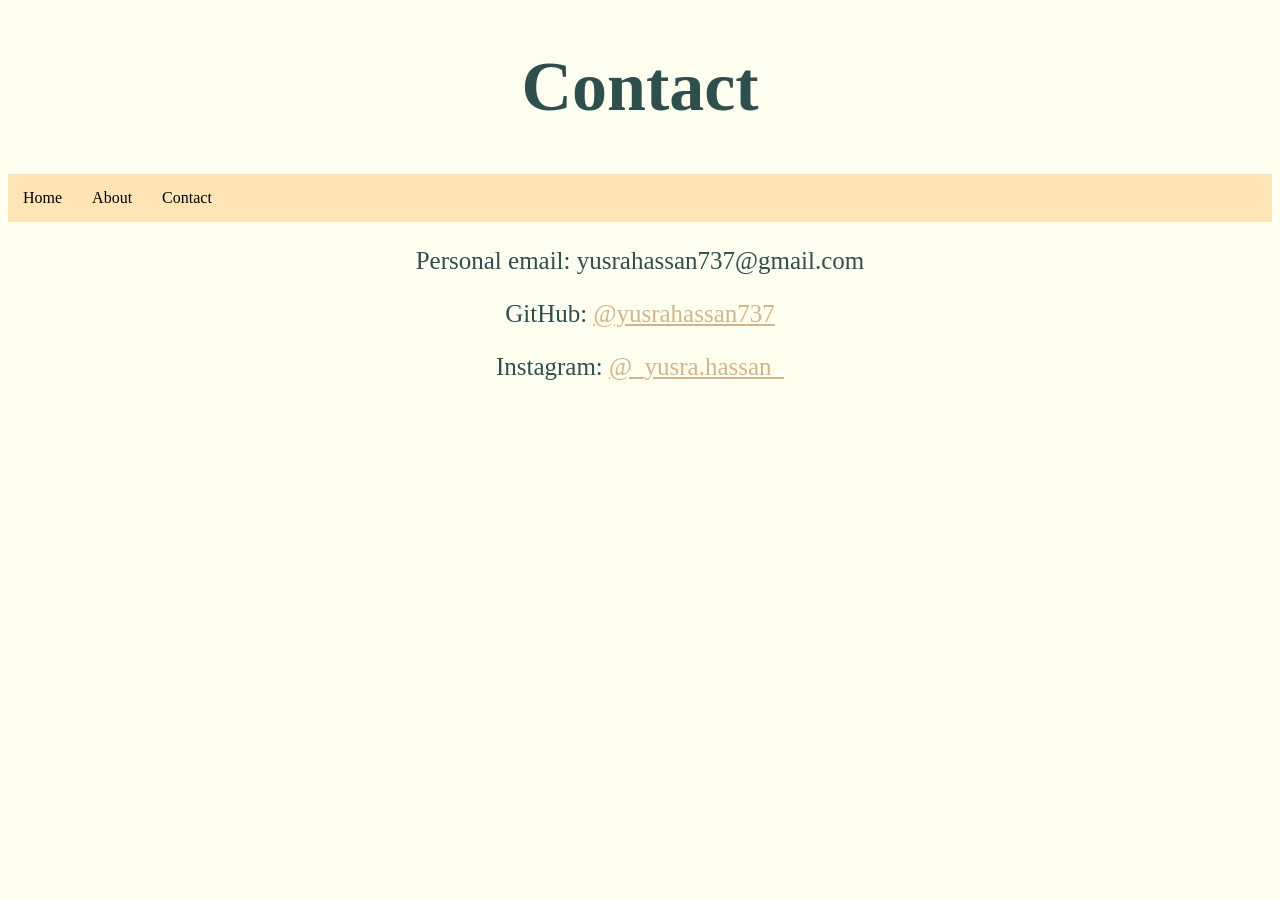
==== contact.html @ f2d0a1b8 "initial commit" ====
<!DOCTYPE html>
<html lang="en-ca">
<head> <!--Setting character set, title and style-->
  <meta charset="UTF-8">
  <meta name="viewport" content="width=device-width, initial-scale=1.0">
  <title>Contact me</title>
  <link rel="stylesheet" href = "style.css">
</head>
<body>
  <h1>Contact</h1>
  <ul> <!--Navigation bar-->
    <li><a href="index.html" title = "Home">Home</a></li>
    <li><a href="about.html" title = "Learn about me">About</a></li>
    <li><a href="contact.html" title = "Contact me">Contact</a></li>
  </ul>
  <div class = "contactInfo">
    <p>Personal email: yusrahassan737@gmail.com</p>
    <p>GitHub: <a style = "color:tan" href = "https://github.com/yusrahassan737" target = "_blank">@yusrahassan737</a></p>
    <p>Instagram: <a style = "color:tan" href = "https://www.instagram.com/_yusra.hassan_/" target = "_blank">@_yusra.hassan_</a></p>
  </div>
</body>
</html>
---- style.css ----
body {
  background-color:ivory;
  color:DarkSlateGrey;
}
h1 {
  font-size:70px;
  text-align:center;
}
ul {
  overflow:hidden;
  background-color:moccasin;
  list-style-type:none;
  padding:0px;
}
li a {
  float:left;
  padding:15px;
  color:black;
  text-decoration:none;
}
li a:hover {
  background-color:tan;
}
.sideIcon {
  float:right;
  padding:0px;
}
p {
  font-size:25px;
  text-align:center;
}
#gallery {
   line-height:0;
   -webkit-column-count:5; /* split it into 5 columns */
   -webkit-column-gap:5px; /* give it a 5px gap between columns */
   -moz-column-count:5;
   -moz-column-gap:5px;
   column-count:5;
   column-gap:5px;
}
#gallery img {
   width: 100% !important;
   height: auto !important;
   margin-bottom:5px; /* to match column gap */
}
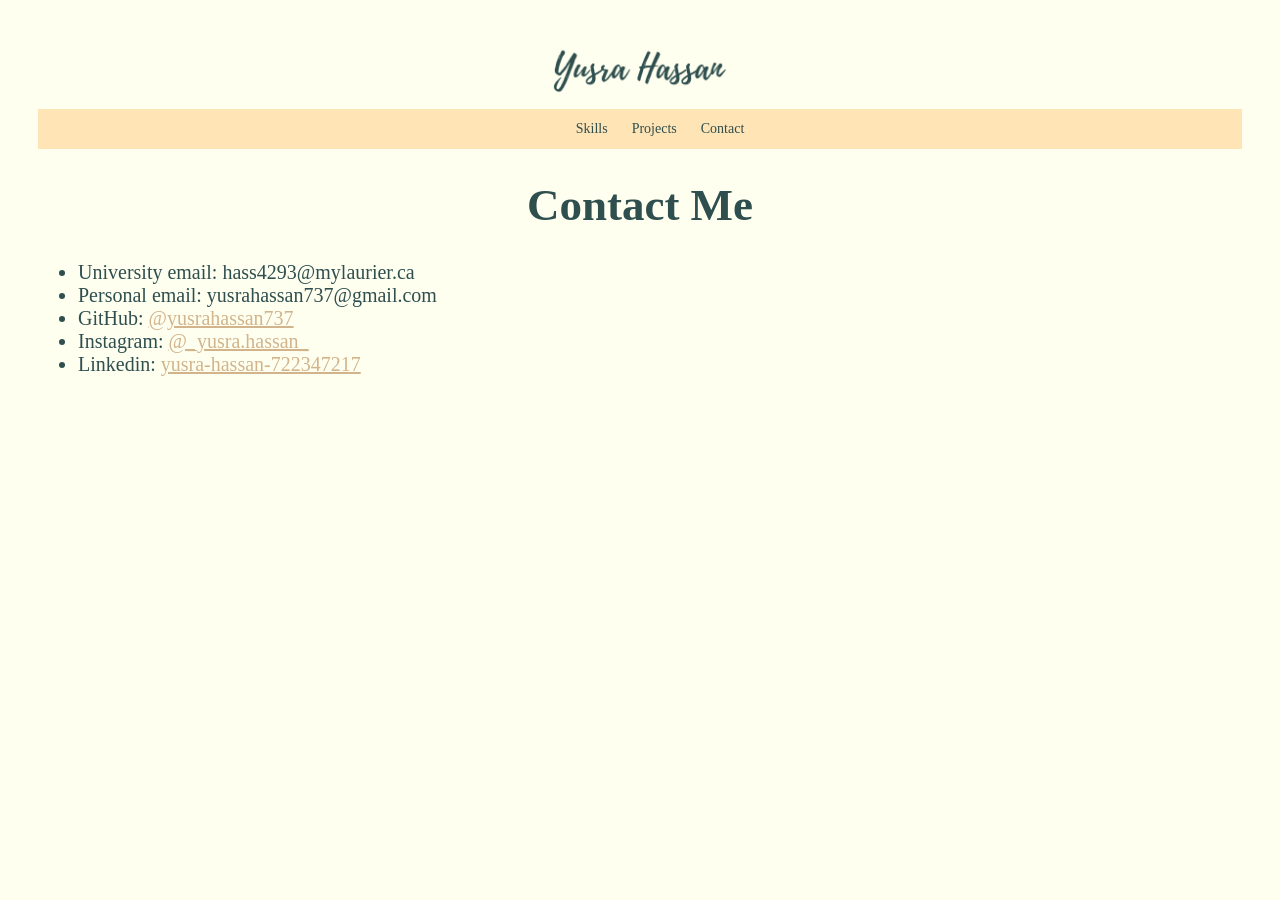
==== commit 44194cd9: "Updates" ====
--- a/contact.html
+++ b/contact.html
@@ -7,16 +7,23 @@
   <link rel="stylesheet" href = "style.css">
 </head>
 <body>
-  <h1>Contact</h1>
-  <ul> <!--Navigation bar-->
-    <li><a href="index.html" title = "Home">Home</a></li>
-    <li><a href="about.html" title = "Learn about me">About</a></li>
-    <li><a href="contact.html" title = "Contact me">Contact</a></li>
-  </ul>
-  <div class = "contactInfo">
-    <p>Personal email: yusrahassan737@gmail.com</p>
-    <p>GitHub: <a style = "color:tan" href = "https://github.com/yusrahassan737" target = "_blank">@yusrahassan737</a></p>
-    <p>Instagram: <a style = "color:tan" href = "https://www.instagram.com/_yusra.hassan_/" target = "_blank">@_yusra.hassan_</a></p>
+  <div>
+    <img src="logo.png" alt="Yusra Hassan" style = "display:block; margin-left:auto; margin-right:auto; width:15%;">
+    <ul id = "nav-bar"> <!--Navigation bar-->
+      <li><a href="skills.html" target = "_self" title = "Skills">Skills</a></li>
+      <li><a href="projects.html" target = "_self" title = "Projects">Projects</a></li>
+      <li><a href="contact.html" target = "_self" title = "Contact me">Contact</a></li>
+    </ul>
+    <h1>Contact Me</h1>
+  </div>
+  <div id = "contacts">
+    <ul>
+      <li>University email: hass4293@mylaurier.ca</li>
+      <li>Personal email: yusrahassan737@gmail.com</li>
+      <li>GitHub: <a href = "https://github.com/yusrahassan737" target = "_blank">@yusrahassan737</a></li>
+      <li>Instagram: <a href = "https://www.instagram.com/_yusra.hassan_/" target = "_blank">@_yusra.hassan_</a></li>
+      <li>Linkedin: <a href = "https://www.linkedin.com/in/yusra-hassan-722347217/" target = "_blank">yusra-hassan-722347217</a></li>
+    </ul>
   </div>
 </body>
 </html>
--- a/style.css
+++ b/style.css
@@ -1,34 +1,100 @@
+#welcome-screen {
+    position: fixed;
+    top: 0;
+    left: 0;
+    width: 100%;
+    height: 100%;
+    background: #171003;
+    color: tan;
+    display: flex;
+    flex-direction: column;
+    justify-content: center;
+    align-items: center;
+    cursor: pointer;
+    transition: opacity 1s ease-out;
+}
+
+#welcome-screen.fade {
+  opacity: 0;
+}
+
 body {
   background-color:ivory;
   color:DarkSlateGrey;
+  padding:30px;
+  font-size:14px;
 }
 h1 {
-  font-size:70px;
+  font-size:45px;
   text-align:center;
 }
-ul {
+h2 {
+  font-size:20px;
+  text-align:center;
+}
+p {
+  font-size:17px;
+}
+#contacts {
+  font-size:20px
+}
+#contacts li a {
+  text-decoration:underline;
+  color:tan
+}
+#nav-bar {
   overflow:hidden;
+  display:flex;
+  justify-content:center;
   background-color:moccasin;
   list-style-type:none;
-  padding:0px;
 }
-li a {
+.skill-container {
+  display:flex;
+  justify-content:space-around;
+}
+.skill-box {
+  background-color:moccasin;
+  padding: 15px;
+  margin: 10px;
+  flex: 1; /* Make the boxes flex to fit the container */
+  border-radius: 10px;
+}
+.skill-box a {
+  color:DarkSlateGrey;
+  text-decoration:none;
+  background-color:tan;
+  padding:10px;
+}
+#nav-bar li a {
   float:left;
-  padding:15px;
-  color:black;
+  padding:12px;
   text-decoration:none;
+  color:DarkSlateGrey;
 }
-li a:hover {
+#nav-bar li a:hover {
   background-color:tan;
 }
-.sideIcon {
-  float:right;
-  padding:0px;
+.project-list {
+  display: flex;
+  flex-wrap: wrap;
+  gap: 20px;
 }
-p {
-  font-size:25px;
-  text-align:center;
+.project {
+  background-color:tan;
+  padding:20px;
+  border-radius:8px;
+  width:330px;
 }
+
+.project img {
+  max-width: 100%; 
+}
+
+.project ul {
+  font-size:17px;
+}
+/*Learned from Medium Website*/
 #gallery {
    line-height:0;
    -webkit-column-count:5; /* split it into 5 columns */
